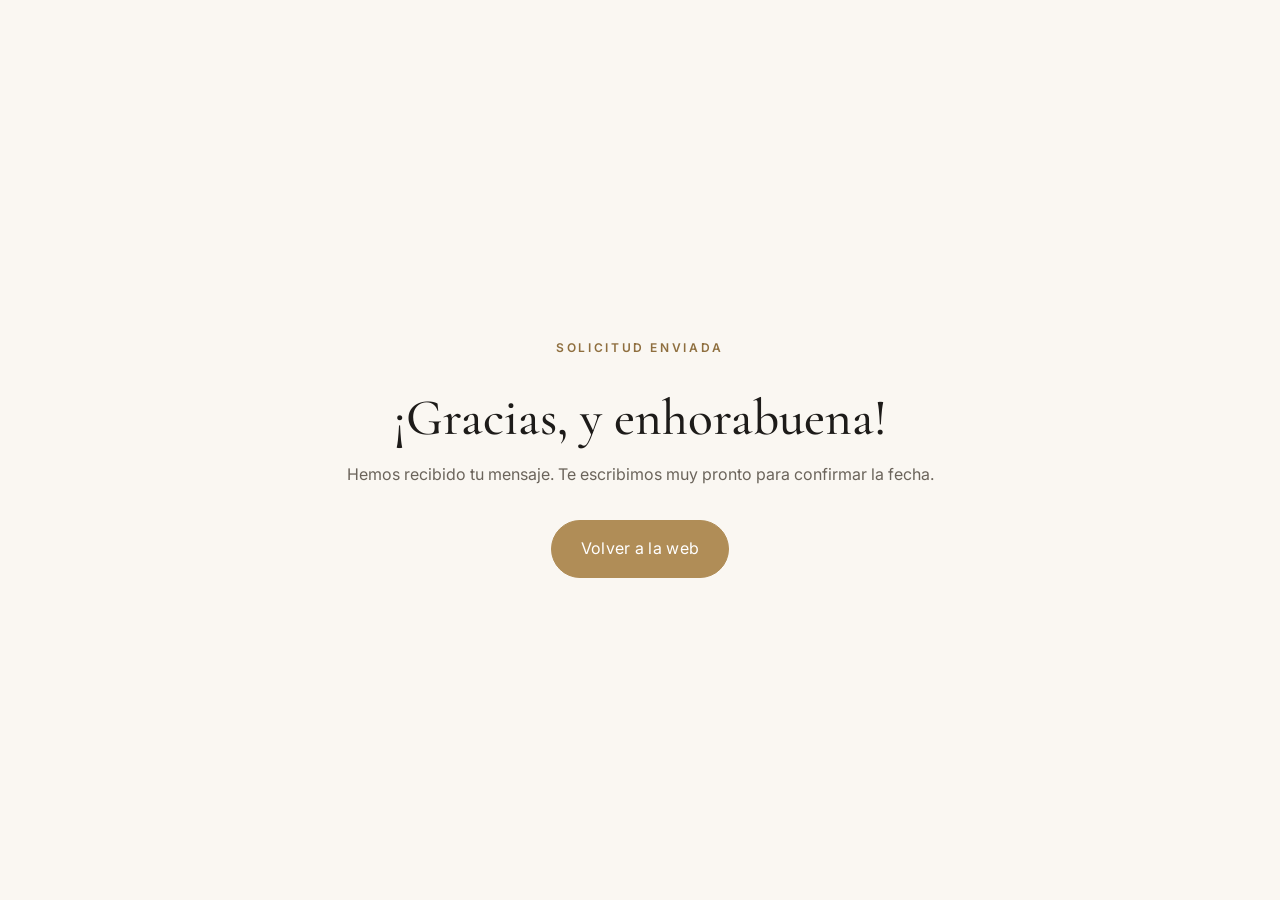
==== web/gracias.html @ d197240b "Rediseño de la web de coche para bodas Web estática nueva (Netlify) con hero, presentación del Golf," ====
<!doctype html>
<html lang="es">
<head>
  <meta charset="utf-8">
  <meta name="viewport" content="width=device-width, initial-scale=1">
  <title>¡Gracias!</title>
  <link href="https://fonts.googleapis.com/css2?family=Cormorant+Garamond:wght@500&family=Inter:wght@400;500&display=swap" rel="stylesheet">
  <link rel="stylesheet" href="styles.css">
</head>
<body>
  <main class="thanks">
    <div>
      <p class="eyebrow dark">Solicitud enviada</p>
      <h2>¡Gracias, y enhorabuena!</h2>
      <p>Hemos recibido tu mensaje. Te escribimos muy pronto para confirmar la fecha.</p>
      <a href="/" class="btn">Volver a la web</a>
    </div>
  </main>
</body>
</html>
---- web/styles.css ----
:root {
  --ivory: #faf7f2;
  --cream: #f2ece2;
  --ink: #1d1b19;
  --muted: #6b645b;
  --gold: #b08d57;
  --gold-dark: #8f6f3f;
  --line: #e4dccf;
  --serif: "Cormorant Garamond", Georgia, serif;
  --sans: "Inter", system-ui, sans-serif;
  --radius: 14px;
}

* { box-sizing: border-box; margin: 0; padding: 0; }
html { scroll-behavior: smooth; }
body { font-family: var(--sans); color: var(--ink); background: var(--ivory); line-height: 1.6; -webkit-font-smoothing: antialiased; }
img { display: block; max-width: 100%; }
a { color: inherit; }
h1, h2, h3 { font-family: var(--serif); font-weight: 500; line-height: 1.1; }
h2 { font-size: clamp(2.2rem, 4.5vw, 3.2rem); margin-bottom: 1rem; }
h3 { font-size: 1.6rem; margin-bottom: .5rem; }
em { font-style: italic; color: var(--gold); }
.hidden { display: none; }

.eyebrow { text-transform: uppercase; letter-spacing: .22em; font-size: .75rem; font-weight: 600; color: #f1e3c8; margin-bottom: 1rem; }
.eyebrow.dark { color: var(--gold-dark); }

/* Botones */
.btn {
  display: inline-block; background: var(--gold); color: #fff; text-decoration: none;
  padding: .95rem 1.8rem; border-radius: 999px; font-weight: 500; letter-spacing: .02em;
  border: 1px solid var(--gold); cursor: pointer; font: inherit; transition: background .2s, transform .2s;
}
.btn:hover { background: var(--gold-dark); border-color: var(--gold-dark); transform: translateY(-1px); }
.btn-ghost { background: transparent; border-color: rgba(255,255,255,.7); color: #fff; }
.btn-ghost:hover { background: rgba(255,255,255,.12); border-color: #fff; }
.btn-small { padding: .55rem 1.2rem; font-size: .9rem; }
.btn-full { width: 100%; }

/* Navegación */
.nav {
  position: fixed; inset: 0 0 auto; z-index: 50; display: flex; align-items: center; justify-content: space-between;
  padding: 1.2rem clamp(1rem, 4vw, 3rem); color: #fff; transition: background .3s, color .3s, box-shadow .3s;
}
.nav.solid { background: rgba(250,247,242,.96); color: var(--ink); box-shadow: 0 1px 0 var(--line); backdrop-filter: blur(8px); }
.brand { font-family: var(--serif); font-size: 1.6rem; font-weight: 600; text-decoration: none; }
.nav-links { display: flex; gap: 2rem; align-items: center; }
.nav-links a { text-decoration: none; font-size: .95rem; }
.nav-links a:not(.btn):hover { color: var(--gold); }
.nav-toggle { display: none; background: none; border: 0; cursor: pointer; width: 32px; height: 24px; position: relative; color: inherit; }
.nav-toggle span { position: absolute; left: 0; right: 0; height: 2px; background: currentColor; }
.nav-toggle span:first-child { top: 6px; }
.nav-toggle span:last-child { bottom: 6px; }

/* Fotos y fallback si falta la imagen */
.photo { width: 100%; height: 100%; object-fit: cover; }
.photo.missing { visibility: hidden; }
.hero-media, .split-media { background: radial-gradient(circle at 30% 30%, #6d5a42, #2a241e 70%); }
.rounded { border-radius: var(--radius); }

/* Hero */
.hero { position: relative; min-height: 100svh; display: flex; align-items: flex-end; color: #fff; overflow: hidden; }
.hero-media { position: absolute; inset: 0; }
.hero-media .photo { animation: zoom 18s ease-out forwards; }
@keyframes zoom { from { transform: scale(1.08); } to { transform: scale(1); } }
.hero-overlay { position: absolute; inset: 0; background: linear-gradient(180deg, rgba(20,16,12,.35) 0%, rgba(20,16,12,.15) 40%, rgba(20,16,12,.8) 100%); }
.hero-content { position: relative; max-width: 760px; padding: 0 clamp(1rem, 6vw, 5rem) clamp(4rem, 12vh, 8rem); }
.hero h1 { font-size: clamp(3rem, 8vw, 5.8rem); margin-bottom: 1.2rem; }
.lead { font-size: clamp(1.05rem, 2vw, 1.25rem); max-width: 540px; opacity: .92; margin-bottom: 2rem; }
.hero-actions { display: flex; flex-wrap: wrap; gap: 1rem; }
.scroll-hint { position: absolute; bottom: 1.5rem; left: 50%; transform: translateX(-50%); color: #fff; text-decoration: none; font-size: 1.4rem; animation: bob 2s infinite; opacity: .8; }
@keyframes bob { 50% { transform: translate(-50%, 6px); } }

/* Franja */
.strip { display: grid; grid-template-columns: repeat(4, 1fr); background: var(--ink); color: #fff; }
.strip-item { padding: 2rem 1.5rem; text-align: center; border-right: 1px solid rgba(255,255,255,.1); }
.strip-item:last-child { border-right: 0; }
.strip-item strong { display: block; font-family: var(--serif); font-size: 1.5rem; font-weight: 500; color: #e6cfa3; }
.strip-item span { font-size: .9rem; opacity: .75; }

/* Secciones */
.section { padding: clamp(4.5rem, 10vw, 8rem) clamp(1rem, 6vw, 5rem); }
.section.alt { background: var(--cream); }
.section-head { text-align: center; max-width: 640px; margin: 0 auto 3.5rem; }

.split { display: grid; grid-template-columns: 1.1fr 1fr; gap: clamp(2rem, 6vw, 5rem); align-items: center; max-width: 1200px; margin: 0 auto; }
.split-media { aspect-ratio: 4/5; border-radius: var(--radius); overflow: hidden; box-shadow: 0 30px 60px -30px rgba(40,30,20,.45); }
.split-text p { color: var(--muted); font-size: 1.08rem; margin-bottom: 1.8rem; }
.specs { list-style: none; margin-bottom: 2.2rem; border-top: 1px solid var(--line); }
.specs li { display: flex; justify-content: space-between; gap: 1rem; padding: .9rem 0; border-bottom: 1px solid var(--line); }
.specs span { color: var(--muted); }

.cards { display: grid; grid-template-columns: repeat(4, 1fr); gap: 1.5rem; max-width: 1200px; margin: 0 auto; }
.card { background: var(--ivory); padding: 2.2rem 1.8rem; border-radius: var(--radius); border: 1px solid var(--line); transition: transform .25s, box-shadow .25s; }
.card:hover { transform: translateY(-4px); box-shadow: 0 20px 40px -25px rgba(40,30,20,.35); }
.card-num { font-family: var(--serif); font-size: 2.4rem; color: var(--gold); margin-bottom: 1rem; }
.card p { color: var(--muted); font-size: .97rem; }

.price {
  max-width: 1200px; margin: 3rem auto 0; display: flex; align-items: center; justify-content: space-between; gap: 2rem; flex-wrap: wrap;
  background: var(--ink); color: #fff; padding: 2.5rem clamp(1.5rem, 4vw, 3.5rem); border-radius: var(--radius);
}
.price .eyebrow.dark { color: #e6cfa3; }
.price-value { font-family: var(--serif); font-size: clamp(2.4rem, 5vw, 3.4rem); line-height: 1; margin-bottom: .6rem; }
.price-note { opacity: .7; max-width: 520px; }

.gallery { display: grid; grid-template-columns: repeat(3, 1fr); gap: 1rem; max-width: 1200px; margin: 0 auto; }
.gallery img { width: 100%; aspect-ratio: 1; object-fit: cover; border-radius: 10px; transition: transform .4s; }
.gallery img:hover { transform: scale(1.02); }
.gallery:empty::after { content: "Añade tus fotos en img/galeria-1.jpg, galeria-2.jpg…"; grid-column: 1 / -1; text-align: center; color: var(--muted); padding: 3rem; border: 1px dashed var(--line); border-radius: var(--radius); }

.faq { max-width: 760px; margin: 0 auto; }
.faq details { border-bottom: 1px solid var(--line); }
.faq summary { cursor: pointer; list-style: none; padding: 1.4rem 2.5rem 1.4rem 0; font-family: var(--serif); font-size: 1.4rem; position: relative; }
.faq summary::-webkit-details-marker { display: none; }
.faq summary::after { content: "+"; position: absolute; right: 0; top: 50%; transform: translateY(-50%); font-size: 1.6rem; color: var(--gold); transition: transform .2s; }
.faq details[open] summary::after { transform: translateY(-50%) rotate(45deg); }
.faq details p { color: var(--muted); padding-bottom: 1.4rem; }

/* Reserva */
.booking { display: grid; grid-template-columns: 1fr 1.1fr; gap: clamp(2rem, 6vw, 5rem); background: #241f1a; color: #fff; }
.booking-text p { opacity: .8; margin-bottom: 2rem; }
.contact-list { list-style: none; }
.contact-list li { display: flex; justify-content: space-between; gap: 1rem; padding: 1rem 0; border-bottom: 1px solid rgba(255,255,255,.12); }
.contact-list span { opacity: .6; }
.contact-list a { text-decoration: none; color: #e6cfa3; }
.contact-list a:hover { text-decoration: underline; }

.form { background: var(--ivory); color: var(--ink); padding: clamp(1.5rem, 4vw, 2.8rem); border-radius: var(--radius); display: grid; gap: 1.1rem; }
.form label { display: grid; gap: .4rem; font-size: .88rem; font-weight: 500; }
.form input, .form textarea { font: inherit; padding: .85rem 1rem; border: 1px solid var(--line); border-radius: 10px; background: #fff; width: 100%; }
.form input:focus, .form textarea:focus { outline: 2px solid var(--gold); outline-offset: 1px; border-color: transparent; }
.form .row { display: grid; grid-template-columns: 1fr 1fr; gap: 1rem; }
.form-note { text-align: center; font-size: .85rem; color: var(--muted); }

.footer { text-align: center; padding: 3rem 1rem; background: var(--ink); color: rgba(255,255,255,.75); }
.footer .brand { color: #fff; display: block; margin-bottom: .3rem; }
.footer .small { font-size: .8rem; opacity: .6; margin-top: 1rem; }

.wa-float {
  position: fixed; right: 1.2rem; bottom: 1.2rem; z-index: 60; width: 58px; height: 58px; border-radius: 50%;
  display: grid; place-items: center; background: #25d366; color: #fff; box-shadow: 0 10px 25px -8px rgba(0,0,0,.4); transition: transform .2s;
}
.wa-float:hover { transform: scale(1.08); }

/* Página de gracias */
.thanks { min-height: 100svh; display: grid; place-items: center; text-align: center; padding: 2rem; }
.thanks p { color: var(--muted); margin: 1rem 0 2rem; }

/* Responsive */
@media (max-width: 960px) {
  .cards { grid-template-columns: repeat(2, 1fr); }
  .split, .booking { grid-template-columns: 1fr; }
  .split-media { aspect-ratio: 4/3; }
}
@media (max-width: 760px) {
  .nav-toggle { display: block; }
  .nav-links {
    position: absolute; top: 100%; left: 0; right: 0; flex-direction: column; gap: 0; background: var(--ivory); color: var(--ink);
    max-height: 0; overflow: hidden; transition: max-height .3s; box-shadow: 0 10px 20px -10px rgba(0,0,0,.2);
  }
  .nav-links.open { max-height: 400px; }
  .nav-links a { padding: 1rem; width: 100%; text-align: center; }
  .nav-links .btn { border-radius: 0; }
  .nav:has(.nav-links.open) { background: var(--ivory); color: var(--ink); }
  .strip { grid-template-columns: repeat(2, 1fr); }
  .strip-item:nth-child(2) { border-right: 0; }
  .strip-item:nth-child(-n+2) { border-bottom: 1px solid rgba(255,255,255,.1); }
  .gallery { grid-template-columns: repeat(2, 1fr); }
  .form .row { grid-template-columns: 1fr; }
}
@media (max-width: 480px) {
  .cards { grid-template-columns: 1fr; }
  .hero-actions .btn { width: 100%; text-align: center; }
}
@media (prefers-reduced-motion: reduce) {
  *, *::before, *::after { animation: none !important; transition: none !important; }
  html { scroll-behavior: auto; }
}
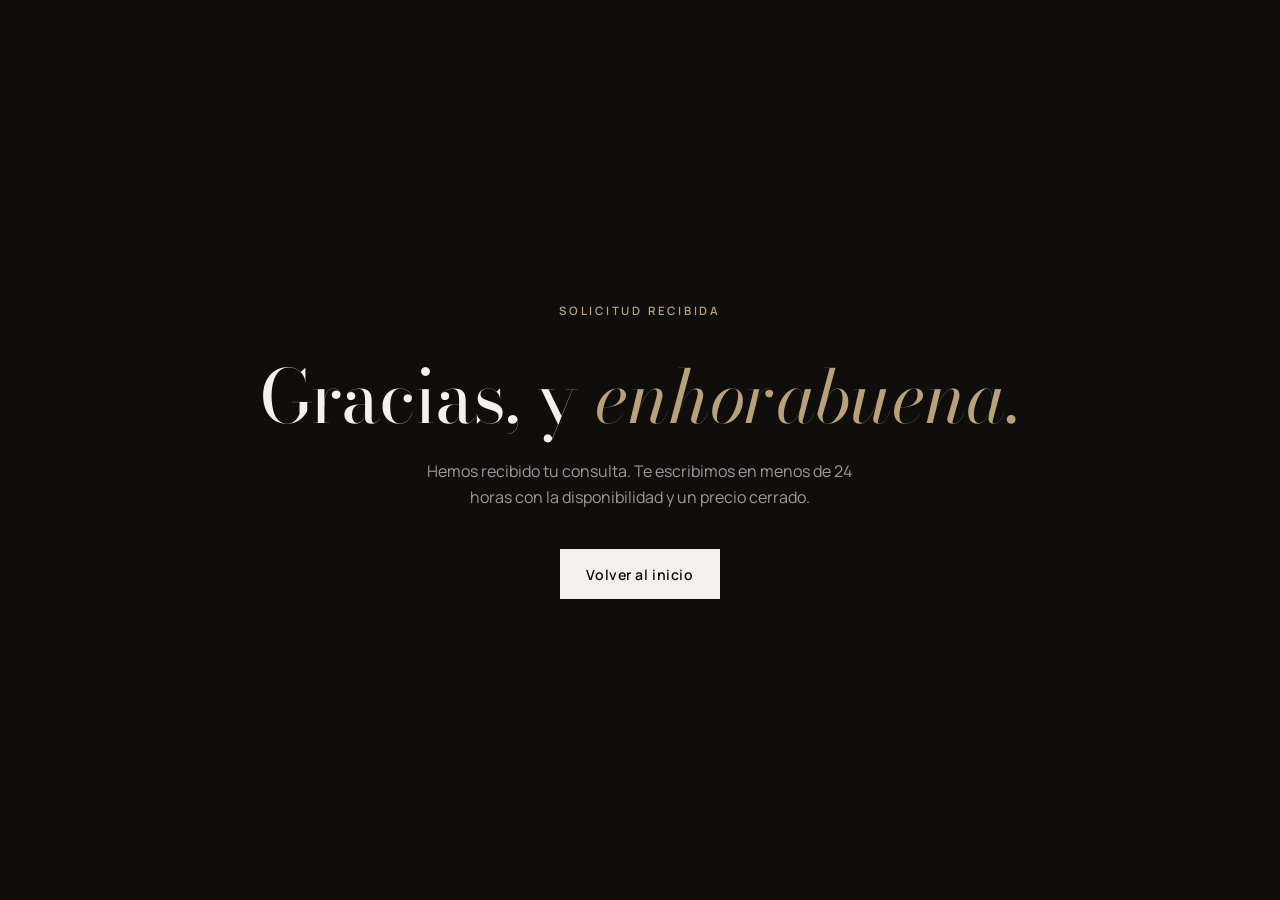
==== commit e5eb5244: "Rediseño profesional de la web de vehículos para eventos Nueva identidad (Cortejo), fotografía edito" ====
--- a/web/gracias.html
+++ b/web/gracias.html
@@ -3,17 +3,20 @@
 <head>
   <meta charset="utf-8">
   <meta name="viewport" content="width=device-width, initial-scale=1">
-  <title>¡Gracias!</title>
-  <link href="https://fonts.googleapis.com/css2?family=Cormorant+Garamond:wght@500&family=Inter:wght@400;500&display=swap" rel="stylesheet">
+  <title>Solicitud recibida · Cortejo</title>
+  <meta name="robots" content="noindex">
+  <link rel="preconnect" href="https://fonts.googleapis.com">
+  <link rel="preconnect" href="https://fonts.gstatic.com" crossorigin>
+  <link href="https://fonts.googleapis.com/css2?family=Bodoni+Moda:ital,opsz,wght@0,6..96,400;1,6..96,400&family=Manrope:wght@400;600&display=swap" rel="stylesheet">
   <link rel="stylesheet" href="styles.css">
 </head>
 <body>
   <main class="thanks">
     <div>
-      <p class="eyebrow dark">Solicitud enviada</p>
-      <h2>¡Gracias, y enhorabuena!</h2>
-      <p>Hemos recibido tu mensaje. Te escribimos muy pronto para confirmar la fecha.</p>
-      <a href="/" class="btn">Volver a la web</a>
+      <p class="kicker light">Solicitud recibida</p>
+      <h1>Gracias, y <em>enhorabuena.</em></h1>
+      <p>Hemos recibido tu consulta. Te escribimos en menos de 24 horas con la disponibilidad y un precio cerrado.</p>
+      <a href="/" class="b b-light">Volver al inicio</a>
     </div>
   </main>
 </body>
--- a/web/styles.css
+++ b/web/styles.css
@@ -1,179 +1,328 @@
+/* ============ Base ============ */
 :root {
-  --ivory: #faf7f2;
-  --cream: #f2ece2;
-  --ink: #1d1b19;
-  --muted: #6b645b;
-  --gold: #b08d57;
-  --gold-dark: #8f6f3f;
-  --line: #e4dccf;
-  --serif: "Cormorant Garamond", Georgia, serif;
-  --sans: "Inter", system-ui, sans-serif;
-  --radius: 14px;
-}
-
-* { box-sizing: border-box; margin: 0; padding: 0; }
-html { scroll-behavior: smooth; }
-body { font-family: var(--sans); color: var(--ink); background: var(--ivory); line-height: 1.6; -webkit-font-smoothing: antialiased; }
+  --ink: #0f0e0d;
+  --ink-2: #1a1816;
+  --bone: #f4f1ec;
+  --paper: #fbfaf7;
+  --stone: #d8d1c6;
+  --mute: #6f685f;
+  --mute-l: rgba(244, 241, 236, .62);
+  --line: rgba(15, 14, 13, .12);
+  --line-l: rgba(244, 241, 236, .16);
+  --accent: #b9a27a;
+  --accent-d: #9c8459;
+  --serif: "Bodoni Moda", "Didot", Georgia, serif;
+  --sans: "Manrope", system-ui, -apple-system, sans-serif;
+  --wrap: 1280px;
+  --gut: clamp(20px, 4.5vw, 64px);
+  --ease: cubic-bezier(.2, .7, .1, 1);
+}
+
+*, *::before, *::after { box-sizing: border-box; }
+* { margin: 0; padding: 0; }
+html { scroll-behavior: smooth; scroll-padding-top: 72px; -webkit-text-size-adjust: 100%; }
+body { font: 400 16px/1.65 var(--sans); color: var(--ink); background: var(--paper); -webkit-font-smoothing: antialiased; overflow-x: hidden; }
 img { display: block; max-width: 100%; }
-a { color: inherit; }
-h1, h2, h3 { font-family: var(--serif); font-weight: 500; line-height: 1.1; }
-h2 { font-size: clamp(2.2rem, 4.5vw, 3.2rem); margin-bottom: 1rem; }
-h3 { font-size: 1.6rem; margin-bottom: .5rem; }
-em { font-style: italic; color: var(--gold); }
-.hidden { display: none; }
-
-.eyebrow { text-transform: uppercase; letter-spacing: .22em; font-size: .75rem; font-weight: 600; color: #f1e3c8; margin-bottom: 1rem; }
-.eyebrow.dark { color: var(--gold-dark); }
+a { color: inherit; text-decoration: none; }
+button, input, select, textarea { font: inherit; color: inherit; }
+::selection { background: var(--accent); color: #fff; }
+
+.wrap { max-width: var(--wrap); margin: 0 auto; padding: 0 var(--gut); }
+
+h1, h2, h3, .statement, .banner-q, .ftr-logo, .logo { font-family: var(--serif); font-weight: 400; letter-spacing: -.01em; }
+h1 em, h2 em, .statement em { font-style: italic; }
+h2 { font-size: clamp(2.3rem, 5vw, 4.1rem); line-height: 1.04; }
+h3 { font-size: 1.55rem; line-height: 1.15; }
+
+.kicker { font-size: .72rem; font-weight: 600; letter-spacing: .24em; text-transform: uppercase; color: var(--accent-d); margin-bottom: 1.4rem; display: flex; align-items: center; gap: .9rem; }
+.kicker::before { content: ""; width: 28px; height: 1px; background: currentColor; }
+.kicker.light { color: var(--accent); }
+.ul { border-bottom: 1px solid currentColor; }
 
 /* Botones */
-.btn {
-  display: inline-block; background: var(--gold); color: #fff; text-decoration: none;
-  padding: .95rem 1.8rem; border-radius: 999px; font-weight: 500; letter-spacing: .02em;
-  border: 1px solid var(--gold); cursor: pointer; font: inherit; transition: background .2s, transform .2s;
-}
-.btn:hover { background: var(--gold-dark); border-color: var(--gold-dark); transform: translateY(-1px); }
-.btn-ghost { background: transparent; border-color: rgba(255,255,255,.7); color: #fff; }
-.btn-ghost:hover { background: rgba(255,255,255,.12); border-color: #fff; }
-.btn-small { padding: .55rem 1.2rem; font-size: .9rem; }
-.btn-full { width: 100%; }
-
-/* Navegación */
-.nav {
-  position: fixed; inset: 0 0 auto; z-index: 50; display: flex; align-items: center; justify-content: space-between;
-  padding: 1.2rem clamp(1rem, 4vw, 3rem); color: #fff; transition: background .3s, color .3s, box-shadow .3s;
-}
-.nav.solid { background: rgba(250,247,242,.96); color: var(--ink); box-shadow: 0 1px 0 var(--line); backdrop-filter: blur(8px); }
-.brand { font-family: var(--serif); font-size: 1.6rem; font-weight: 600; text-decoration: none; }
-.nav-links { display: flex; gap: 2rem; align-items: center; }
-.nav-links a { text-decoration: none; font-size: .95rem; }
-.nav-links a:not(.btn):hover { color: var(--gold); }
-.nav-toggle { display: none; background: none; border: 0; cursor: pointer; width: 32px; height: 24px; position: relative; color: inherit; }
-.nav-toggle span { position: absolute; left: 0; right: 0; height: 2px; background: currentColor; }
-.nav-toggle span:first-child { top: 6px; }
-.nav-toggle span:last-child { bottom: 6px; }
-
-/* Fotos y fallback si falta la imagen */
-.photo { width: 100%; height: 100%; object-fit: cover; }
-.photo.missing { visibility: hidden; }
-.hero-media, .split-media { background: radial-gradient(circle at 30% 30%, #6d5a42, #2a241e 70%); }
-.rounded { border-radius: var(--radius); }
-
-/* Hero */
-.hero { position: relative; min-height: 100svh; display: flex; align-items: flex-end; color: #fff; overflow: hidden; }
-.hero-media { position: absolute; inset: 0; }
-.hero-media .photo { animation: zoom 18s ease-out forwards; }
-@keyframes zoom { from { transform: scale(1.08); } to { transform: scale(1); } }
-.hero-overlay { position: absolute; inset: 0; background: linear-gradient(180deg, rgba(20,16,12,.35) 0%, rgba(20,16,12,.15) 40%, rgba(20,16,12,.8) 100%); }
-.hero-content { position: relative; max-width: 760px; padding: 0 clamp(1rem, 6vw, 5rem) clamp(4rem, 12vh, 8rem); }
-.hero h1 { font-size: clamp(3rem, 8vw, 5.8rem); margin-bottom: 1.2rem; }
-.lead { font-size: clamp(1.05rem, 2vw, 1.25rem); max-width: 540px; opacity: .92; margin-bottom: 2rem; }
-.hero-actions { display: flex; flex-wrap: wrap; gap: 1rem; }
-.scroll-hint { position: absolute; bottom: 1.5rem; left: 50%; transform: translateX(-50%); color: #fff; text-decoration: none; font-size: 1.4rem; animation: bob 2s infinite; opacity: .8; }
-@keyframes bob { 50% { transform: translate(-50%, 6px); } }
-
-/* Franja */
-.strip { display: grid; grid-template-columns: repeat(4, 1fr); background: var(--ink); color: #fff; }
-.strip-item { padding: 2rem 1.5rem; text-align: center; border-right: 1px solid rgba(255,255,255,.1); }
-.strip-item:last-child { border-right: 0; }
-.strip-item strong { display: block; font-family: var(--serif); font-size: 1.5rem; font-weight: 500; color: #e6cfa3; }
-.strip-item span { font-size: .9rem; opacity: .75; }
-
-/* Secciones */
-.section { padding: clamp(4.5rem, 10vw, 8rem) clamp(1rem, 6vw, 5rem); }
-.section.alt { background: var(--cream); }
-.section-head { text-align: center; max-width: 640px; margin: 0 auto 3.5rem; }
-
-.split { display: grid; grid-template-columns: 1.1fr 1fr; gap: clamp(2rem, 6vw, 5rem); align-items: center; max-width: 1200px; margin: 0 auto; }
-.split-media { aspect-ratio: 4/5; border-radius: var(--radius); overflow: hidden; box-shadow: 0 30px 60px -30px rgba(40,30,20,.45); }
-.split-text p { color: var(--muted); font-size: 1.08rem; margin-bottom: 1.8rem; }
-.specs { list-style: none; margin-bottom: 2.2rem; border-top: 1px solid var(--line); }
-.specs li { display: flex; justify-content: space-between; gap: 1rem; padding: .9rem 0; border-bottom: 1px solid var(--line); }
-.specs span { color: var(--muted); }
-
-.cards { display: grid; grid-template-columns: repeat(4, 1fr); gap: 1.5rem; max-width: 1200px; margin: 0 auto; }
-.card { background: var(--ivory); padding: 2.2rem 1.8rem; border-radius: var(--radius); border: 1px solid var(--line); transition: transform .25s, box-shadow .25s; }
-.card:hover { transform: translateY(-4px); box-shadow: 0 20px 40px -25px rgba(40,30,20,.35); }
-.card-num { font-family: var(--serif); font-size: 2.4rem; color: var(--gold); margin-bottom: 1rem; }
-.card p { color: var(--muted); font-size: .97rem; }
-
-.price {
-  max-width: 1200px; margin: 3rem auto 0; display: flex; align-items: center; justify-content: space-between; gap: 2rem; flex-wrap: wrap;
-  background: var(--ink); color: #fff; padding: 2.5rem clamp(1.5rem, 4vw, 3.5rem); border-radius: var(--radius);
-}
-.price .eyebrow.dark { color: #e6cfa3; }
-.price-value { font-family: var(--serif); font-size: clamp(2.4rem, 5vw, 3.4rem); line-height: 1; margin-bottom: .6rem; }
-.price-note { opacity: .7; max-width: 520px; }
-
-.gallery { display: grid; grid-template-columns: repeat(3, 1fr); gap: 1rem; max-width: 1200px; margin: 0 auto; }
-.gallery img { width: 100%; aspect-ratio: 1; object-fit: cover; border-radius: 10px; transition: transform .4s; }
-.gallery img:hover { transform: scale(1.02); }
-.gallery:empty::after { content: "Añade tus fotos en img/galeria-1.jpg, galeria-2.jpg…"; grid-column: 1 / -1; text-align: center; color: var(--muted); padding: 3rem; border: 1px dashed var(--line); border-radius: var(--radius); }
-
-.faq { max-width: 760px; margin: 0 auto; }
+.b { display: inline-flex; align-items: center; justify-content: center; gap: .6rem; height: 50px; padding: 0 1.6rem; font-size: .88rem; font-weight: 600; letter-spacing: .04em; border: 1px solid transparent; border-radius: 0; cursor: pointer; transition: background .25s, color .25s, border-color .25s; white-space: nowrap; }
+.b span { transition: transform .25s var(--ease); }
+.b:hover span { transform: translateX(4px); }
+.b-accent { background: var(--accent); color: var(--ink); }
+.b-accent:hover { background: #cdb88f; }
+.b-light { background: var(--bone); color: var(--ink); }
+.b-light:hover { background: #fff; }
+.b-line { border-color: var(--ink); }
+.b-line:hover { background: var(--ink); color: var(--bone); }
+.b-block { width: 100%; }
+
+/* ============ Header ============ */
+.hdr { position: fixed; inset: 0 0 auto; z-index: 100; color: var(--bone); transition: background .35s, color .35s, box-shadow .35s; }
+.hdr-in { max-width: var(--wrap); margin: 0 auto; padding: 0 var(--gut); height: 76px; display: flex; align-items: center; justify-content: space-between; gap: 2rem; }
+.hdr.solid { background: rgba(251, 250, 247, .94); color: var(--ink); backdrop-filter: blur(14px); -webkit-backdrop-filter: blur(14px); box-shadow: 0 1px 0 var(--line); }
+.logo { font-size: 1.7rem; letter-spacing: .02em; font-style: italic; }
+.menu { display: flex; gap: 2.2rem; font-size: .86rem; font-weight: 500; }
+.menu a { position: relative; padding: .3rem 0; }
+.menu a::after { content: ""; position: absolute; left: 0; right: 0; bottom: 0; height: 1px; background: currentColor; transform: scaleX(0); transform-origin: right; transition: transform .35s var(--ease); }
+.menu a:hover::after { transform: scaleX(1); transform-origin: left; }
+.hdr-cta { display: flex; align-items: center; gap: 1.4rem; }
+.hdr-tel { font-size: .86rem; font-weight: 600; letter-spacing: .02em; }
+.hdr .b { height: 42px; padding: 0 1.2rem; }
+.hdr.solid .b-light { background: var(--ink); color: var(--bone); }
+.burger { display: none; width: 40px; height: 40px; background: none; border: 0; cursor: pointer; position: relative; }
+.burger i { position: absolute; left: 9px; right: 9px; height: 1.5px; background: currentColor; transition: transform .3s var(--ease), top .3s; }
+.burger i:first-child { top: 15px; }
+.burger i:last-child { top: 23px; }
+.burger[aria-expanded="true"] i:first-child { top: 19px; transform: rotate(45deg); }
+.burger[aria-expanded="true"] i:last-child { top: 19px; transform: rotate(-45deg); }
+
+/* ============ Hero ============ */
+.hero { position: relative; min-height: 100vh; min-height: 100svh; display: flex; flex-direction: column; justify-content: flex-end; color: var(--bone); background: var(--ink); overflow: hidden; }
+.hero-img { position: absolute; inset: 0; }
+.hero-img img { width: 100%; height: 100%; object-fit: cover; object-position: 65% 60%; transform: scale(1.06); animation: settle 2.4s var(--ease) forwards; }
+@keyframes settle { to { transform: scale(1); } }
+.hero-shade { position: absolute; inset: 0; background: linear-gradient(90deg, rgba(10,9,8,.78) 0%, rgba(10,9,8,.35) 55%, rgba(10,9,8,.1) 100%), linear-gradient(0deg, rgba(10,9,8,.85) 0%, rgba(10,9,8,0) 45%); }
+.hero-body { position: relative; width: 100%; padding-bottom: clamp(2.5rem, 6vh, 4rem); }
+.hero h1 { font-size: clamp(3.1rem, 8.4vw, 7.4rem); line-height: .98; margin-bottom: 1.6rem; max-width: 12ch; }
+.hero h1 em { color: var(--accent); }
+.hero-sub { max-width: 46ch; font-size: clamp(1rem, 1.4vw, 1.12rem); color: var(--mute-l); }
+
+.quick { position: relative; z-index: 2; width: calc(100% - 2 * var(--gut)); max-width: calc(var(--wrap) - 2 * var(--gut)); margin: 0 auto clamp(1.5rem, 5vh, 3rem); display: grid; grid-template-columns: 1fr 1fr 1.3fr auto; background: rgba(244, 241, 236, .08); border: 1px solid var(--line-l); backdrop-filter: blur(18px); -webkit-backdrop-filter: blur(18px); }
+.qf { display: flex; flex-direction: column; justify-content: center; padding: .9rem 1.4rem; border-right: 1px solid var(--line-l); min-width: 0; }
+.qf span { font-size: .66rem; font-weight: 600; letter-spacing: .2em; text-transform: uppercase; color: var(--accent); margin-bottom: .2rem; }
+.qf input, .qf select { background: none; border: 0; outline: 0; color: var(--bone); font-size: 1rem; padding: .15rem 0; width: 100%; color-scheme: dark; appearance: none; -webkit-appearance: none; }
+.qf select { cursor: pointer; background: url("data:image/svg+xml,%3Csvg xmlns='http://www.w3.org/2000/svg' width='10' height='6'%3E%3Cpath d='M1 1l4 4 4-4' fill='none' stroke='%23b9a27a' stroke-width='1.4'/%3E%3C/svg%3E") right center no-repeat; }
+.qf select option { color: var(--ink); }
+.qf input::placeholder { color: rgba(244, 241, 236, .45); }
+.qf-btn { height: auto; min-height: 72px; padding: 0 2rem; }
+
+/* ============ Garantías ============ */
+.assure { background: var(--ink); color: var(--bone); border-top: 1px solid var(--line-l); }
+.assure-in { display: grid; grid-template-columns: repeat(4, 1fr); }
+.assure-in > div { padding: 1.7rem 1.4rem 1.7rem 0; display: flex; flex-direction: column; gap: .15rem; }
+.assure-in > div + div { padding-left: 1.6rem; border-left: 1px solid var(--line-l); }
+.assure b { font-weight: 600; font-size: .92rem; }
+.assure span { font-size: .84rem; color: var(--mute-l); }
+
+/* ============ Secciones ============ */
+.sec { padding: clamp(5rem, 11vw, 9.5rem) 0; }
+.sec-dark { background: var(--ink); color: var(--bone); }
+.sec-bone { background: var(--bone); }
+.sec-head { margin-bottom: clamp(3rem, 6vw, 5rem); }
+.sec-head.row { display: grid; grid-template-columns: 1.1fr 1fr; gap: 3rem; align-items: end; }
+.sec-head.center { text-align: center; max-width: 760px; margin-left: auto; margin-right: auto; }
+.sec-head.center .kicker { justify-content: center; }
+.sec-head.center .kicker::before { display: none; }
+.sec-lead { color: var(--mute); font-size: 1.06rem; max-width: 46ch; }
+.sec-head.center .sec-lead { margin: 1.4rem auto 0; }
+.sec-dark .sec-lead { color: var(--mute-l); }
+
+/* Intro */
+.intro-grid { display: grid; grid-template-columns: 1.25fr 1fr; gap: clamp(3rem, 7vw, 7rem); align-items: center; }
+.statement { font-size: clamp(1.7rem, 2.9vw, 2.4rem); line-height: 1.22; margin-bottom: 3rem; }
+.statement em { color: var(--accent-d); }
+.intro-cols { display: grid; grid-template-columns: 1fr 1fr; gap: 2.2rem; color: var(--mute); font-size: .97rem; padding-top: 2rem; border-top: 1px solid var(--line); }
+.intro-fig img { width: 100%; aspect-ratio: 4/5; object-fit: cover; }
+.intro-fig figcaption { margin-top: .9rem; font-size: .8rem; color: var(--mute); letter-spacing: .02em; }
+
+/* Ocasiones */
+.occ { display: grid; grid-template-columns: repeat(4, 1fr); gap: 1px; background: var(--line-l); border: 1px solid var(--line-l); }
+.occ-card { position: relative; aspect-ratio: 3/4.4; overflow: hidden; background: var(--ink); display: flex; align-items: flex-end; }
+.occ-card img { position: absolute; inset: 0; width: 100%; height: 100%; object-fit: cover; opacity: .72; transition: transform 1.2s var(--ease), opacity .6s; }
+.occ-card::after { content: ""; position: absolute; inset: 0; background: linear-gradient(0deg, rgba(10,9,8,.92) 0%, rgba(10,9,8,.2) 55%, rgba(10,9,8,0) 100%); }
+.occ-card:hover img { transform: scale(1.06); opacity: .9; }
+.occ-txt { position: relative; z-index: 1; padding: 1.6rem; }
+.occ-txt span { display: block; font-size: .72rem; letter-spacing: .2em; color: var(--accent); margin-bottom: .8rem; }
+.occ-txt h3 { font-size: 1.9rem; margin-bottom: .6rem; }
+.occ-txt p { font-size: .88rem; color: var(--mute-l); max-height: 0; opacity: 0; overflow: hidden; transition: max-height .6s var(--ease), opacity .4s; }
+.occ-card:hover .occ-txt p, .occ-card:focus-visible .occ-txt p { max-height: 8rem; opacity: 1; }
+
+/* Vehículo */
+.car { display: grid; grid-template-columns: 1.6fr 1fr; border: 1px solid var(--line); background: #fff; }
+.car-photo { position: relative; min-height: 460px; background: var(--bone); overflow: hidden; }
+.car-photo img { position: absolute; inset: 0; width: 100%; height: 100%; object-fit: cover; z-index: 1; }
+.car-photo.no-img img { display: none; }
+.car-ph { position: absolute; inset: 0; display: flex; flex-direction: column; align-items: center; justify-content: center; gap: 1.2rem; color: var(--stone); padding: 2rem; text-align: center; }
+.car-ph svg { width: min(70%, 380px); }
+.car-ph span { font-size: .82rem; color: var(--mute); }
+.car-ph code { font-size: .8rem; background: #fff; padding: .1rem .4rem; }
+.specs { padding: clamp(1.6rem, 3vw, 2.8rem); display: flex; flex-direction: column; justify-content: center; }
+.specs div { display: grid; grid-template-columns: 7.5rem 1fr; gap: 1rem; padding: 1.05rem 0; border-bottom: 1px solid var(--line); }
+.specs div:last-child { border-bottom: 0; }
+.specs dt { font-size: .7rem; font-weight: 600; letter-spacing: .18em; text-transform: uppercase; color: var(--mute); padding-top: .2rem; }
+.specs dd { font-size: .98rem; }
+
+/* Tarifas */
+.plans { display: grid; grid-template-columns: repeat(3, 1fr); gap: 1.4rem; align-items: stretch; }
+.plan { position: relative; background: var(--paper); padding: clamp(2rem, 3vw, 2.8rem); display: flex; flex-direction: column; border: 1px solid var(--line); }
+.plan h3 { font-size: 2rem; margin-bottom: .7rem; }
+.plan-desc { color: var(--mute); font-size: .94rem; min-height: 3.2em; }
+.plan-price { font-family: var(--serif); font-size: 2.6rem; line-height: 1; margin: 2rem 0 1.8rem; padding-bottom: 1.8rem; border-bottom: 1px solid var(--line); }
+.plan-price small { font-family: var(--sans); font-size: .78rem; font-weight: 500; color: var(--mute); letter-spacing: .04em; display: block; margin-bottom: .5rem; }
+.plan-price.ask { font-size: 1.7rem; font-style: italic; }
+.plan ul { list-style: none; display: grid; gap: .8rem; margin-bottom: 2.4rem; flex: 1; }
+.plan li { padding-left: 1.6rem; position: relative; font-size: .94rem; }
+.plan li::before { content: ""; position: absolute; left: 0; top: .72em; width: .8rem; height: 1px; background: var(--accent-d); }
+.plan-hl { background: var(--ink); color: var(--bone); border-color: var(--ink); }
+.plan-hl .plan-desc, .plan-hl .plan-price small { color: var(--mute-l); }
+.plan-hl .plan-price { border-color: var(--line-l); }
+.plan-hl li::before { background: var(--accent); }
+.plan-tag { position: absolute; top: 0; right: 0; background: var(--accent); color: var(--ink); font-size: .66rem; font-weight: 600; letter-spacing: .18em; text-transform: uppercase; padding: .45rem .9rem; }
+.plans-note { text-align: center; color: var(--mute); font-size: .88rem; margin-top: 2.2rem; }
+
+/* Proceso */
+.steps { list-style: none; display: grid; grid-template-columns: repeat(4, 1fr); border-top: 1px solid var(--ink); }
+.steps li { padding: 2.2rem 2rem 0 0; position: relative; }
+.steps li + li { padding-left: 2rem; border-left: 1px solid var(--line); }
+.steps .n { display: block; font-family: var(--serif); font-style: italic; font-size: 3.6rem; line-height: 1; color: var(--accent-d); margin-bottom: 1.6rem; }
+.steps h3 { margin-bottom: .7rem; }
+.steps p { color: var(--mute); font-size: .95rem; }
+
+/* Banner */
+.banner { position: relative; min-height: 78vh; display: flex; align-items: center; color: var(--bone); overflow: hidden; background: var(--ink); }
+.banner > img { position: absolute; inset: 0; width: 100%; height: 115%; object-fit: cover; will-change: transform; }
+.banner-shade { position: absolute; inset: 0; background: rgba(10, 9, 8, .52); }
+.banner-in { position: relative; width: 100%; text-align: center; display: flex; flex-direction: column; align-items: center; gap: 2.6rem; }
+.banner-q { font-size: clamp(2.3rem, 5.6vw, 4.8rem); line-height: 1.08; font-style: italic; }
+
+/* FAQ */
+.faq-grid { display: grid; grid-template-columns: 1fr 1.35fr; gap: clamp(3rem, 7vw, 7rem); align-items: start; }
+.faq-side { position: sticky; top: 120px; }
+.faq-side h2 { margin-bottom: 1.6rem; }
+.faq { border-top: 1px solid var(--ink); }
 .faq details { border-bottom: 1px solid var(--line); }
-.faq summary { cursor: pointer; list-style: none; padding: 1.4rem 2.5rem 1.4rem 0; font-family: var(--serif); font-size: 1.4rem; position: relative; }
+.faq summary { list-style: none; cursor: pointer; display: flex; justify-content: space-between; align-items: center; gap: 2rem; padding: 1.6rem 0; font-size: 1.12rem; font-weight: 500; }
 .faq summary::-webkit-details-marker { display: none; }
-.faq summary::after { content: "+"; position: absolute; right: 0; top: 50%; transform: translateY(-50%); font-size: 1.6rem; color: var(--gold); transition: transform .2s; }
-.faq details[open] summary::after { transform: translateY(-50%) rotate(45deg); }
-.faq details p { color: var(--muted); padding-bottom: 1.4rem; }
+.faq summary::after { content: ""; flex: none; width: 14px; height: 14px; background: linear-gradient(currentColor, currentColor) center/100% 1.5px no-repeat, linear-gradient(currentColor, currentColor) center/1.5px 100% no-repeat; transition: transform .35s var(--ease); }
+.faq details[open] summary::after { transform: rotate(45deg); }
+.faq details p { color: var(--mute); padding: 0 3rem 1.8rem 0; max-width: 60ch; }
 
 /* Reserva */
-.booking { display: grid; grid-template-columns: 1fr 1.1fr; gap: clamp(2rem, 6vw, 5rem); background: #241f1a; color: #fff; }
-.booking-text p { opacity: .8; margin-bottom: 2rem; }
-.contact-list { list-style: none; }
-.contact-list li { display: flex; justify-content: space-between; gap: 1rem; padding: 1rem 0; border-bottom: 1px solid rgba(255,255,255,.12); }
-.contact-list span { opacity: .6; }
-.contact-list a { text-decoration: none; color: #e6cfa3; }
-.contact-list a:hover { text-decoration: underline; }
-
-.form { background: var(--ivory); color: var(--ink); padding: clamp(1.5rem, 4vw, 2.8rem); border-radius: var(--radius); display: grid; gap: 1.1rem; }
-.form label { display: grid; gap: .4rem; font-size: .88rem; font-weight: 500; }
-.form input, .form textarea { font: inherit; padding: .85rem 1rem; border: 1px solid var(--line); border-radius: 10px; background: #fff; width: 100%; }
-.form input:focus, .form textarea:focus { outline: 2px solid var(--gold); outline-offset: 1px; border-color: transparent; }
-.form .row { display: grid; grid-template-columns: 1fr 1fr; gap: 1rem; }
-.form-note { text-align: center; font-size: .85rem; color: var(--muted); }
-
-.footer { text-align: center; padding: 3rem 1rem; background: var(--ink); color: rgba(255,255,255,.75); }
-.footer .brand { color: #fff; display: block; margin-bottom: .3rem; }
-.footer .small { font-size: .8rem; opacity: .6; margin-top: 1rem; }
-
-.wa-float {
-  position: fixed; right: 1.2rem; bottom: 1.2rem; z-index: 60; width: 58px; height: 58px; border-radius: 50%;
-  display: grid; place-items: center; background: #25d366; color: #fff; box-shadow: 0 10px 25px -8px rgba(0,0,0,.4); transition: transform .2s;
-}
-.wa-float:hover { transform: scale(1.08); }
-
-/* Página de gracias */
-.thanks { min-height: 100svh; display: grid; place-items: center; text-align: center; padding: 2rem; }
-.thanks p { color: var(--muted); margin: 1rem 0 2rem; }
-
-/* Responsive */
-@media (max-width: 960px) {
-  .cards { grid-template-columns: repeat(2, 1fr); }
-  .split, .booking { grid-template-columns: 1fr; }
-  .split-media { aspect-ratio: 4/3; }
-}
-@media (max-width: 760px) {
-  .nav-toggle { display: block; }
-  .nav-links {
-    position: absolute; top: 100%; left: 0; right: 0; flex-direction: column; gap: 0; background: var(--ivory); color: var(--ink);
-    max-height: 0; overflow: hidden; transition: max-height .3s; box-shadow: 0 10px 20px -10px rgba(0,0,0,.2);
-  }
-  .nav-links.open { max-height: 400px; }
-  .nav-links a { padding: 1rem; width: 100%; text-align: center; }
-  .nav-links .btn { border-radius: 0; }
-  .nav:has(.nav-links.open) { background: var(--ivory); color: var(--ink); }
-  .strip { grid-template-columns: repeat(2, 1fr); }
-  .strip-item:nth-child(2) { border-right: 0; }
-  .strip-item:nth-child(-n+2) { border-bottom: 1px solid rgba(255,255,255,.1); }
-  .gallery { grid-template-columns: repeat(2, 1fr); }
-  .form .row { grid-template-columns: 1fr; }
-}
-@media (max-width: 480px) {
-  .cards { grid-template-columns: 1fr; }
-  .hero-actions .btn { width: 100%; text-align: center; }
-}
+.book-grid { display: grid; grid-template-columns: 1fr 1.25fr; gap: clamp(3rem, 7vw, 7rem); align-items: start; }
+.book-lead { color: var(--mute-l); margin: 1.6rem 0 3rem; font-size: 1.06rem; max-width: 38ch; }
+.contact { list-style: none; border-top: 1px solid var(--line-l); }
+.contact li { display: flex; justify-content: space-between; gap: 1rem; padding: 1.2rem 0; border-bottom: 1px solid var(--line-l); font-size: .94rem; }
+.contact span { color: var(--mute-l); }
+.contact b { font-weight: 500; }
+.contact a:hover b { color: var(--accent); }
+
+.book { background: var(--paper); color: var(--ink); padding: clamp(1.6rem, 4vw, 3rem); display: grid; gap: 1rem; }
+.seg { border: 0; display: flex; flex-wrap: wrap; gap: .5rem; margin-bottom: .6rem; }
+.seg legend { font-size: .7rem; font-weight: 600; letter-spacing: .18em; text-transform: uppercase; color: var(--mute); margin-bottom: .9rem; }
+.seg label { cursor: pointer; }
+.seg input { position: absolute; opacity: 0; pointer-events: none; }
+.seg span { display: inline-block; padding: .55rem .8rem; border: 1px solid var(--line); font-size: .86rem; transition: all .2s; }
+.seg label:hover span { border-color: var(--ink); }
+.seg input:checked + span { background: var(--ink); color: var(--bone); border-color: var(--ink); }
+.seg input:focus-visible + span { outline: 2px solid var(--accent); outline-offset: 2px; }
+.f2 { display: grid; grid-template-columns: 1fr 1fr; gap: 1rem; }
+
+.fl { position: relative; display: block; }
+.fl input, .fl select, .fl textarea { width: 100%; background: transparent; border: 0; border-bottom: 1px solid var(--stone); padding: 1.55rem 0 .55rem; font-size: 1rem; outline: 0; border-radius: 0; transition: border-color .25s; appearance: none; -webkit-appearance: none; }
+.fl textarea { resize: vertical; min-height: 5.5rem; }
+.fl select { cursor: pointer; background: url("data:image/svg+xml,%3Csvg xmlns='http://www.w3.org/2000/svg' width='10' height='6'%3E%3Cpath d='M1 1l4 4 4-4' fill='none' stroke='%236f685f' stroke-width='1.4'/%3E%3C/svg%3E") right 1.1rem no-repeat; background-position: right 0 bottom 1rem; }
+.fl > span { position: absolute; left: 0; top: 1.5rem; font-size: 1rem; color: var(--mute); pointer-events: none; transform-origin: left top; transition: transform .25s var(--ease), color .25s; }
+.fl input:focus, .fl select:focus, .fl textarea:focus { border-color: var(--ink); }
+.fl input:focus + span, .fl textarea:focus + span,
+.fl input:not(:placeholder-shown) + span, .fl textarea:not(:placeholder-shown) + span,
+.fl select + span, .fl input[type="date"] + span { transform: translateY(-1.15rem) scale(.74); color: var(--accent-d); letter-spacing: .04em; }
+.chk { display: flex; gap: .7rem; align-items: flex-start; font-size: .84rem; color: var(--mute); cursor: pointer; margin: .4rem 0 .6rem; }
+.chk input { margin-top: .25rem; accent-color: var(--ink); width: 16px; height: 16px; flex: none; }
+
+/* ============ Footer ============ */
+.ftr { background: var(--ink-2); color: var(--bone); padding: clamp(4rem, 8vw, 6rem) 0 2rem; }
+.ftr-top { display: flex; justify-content: space-between; align-items: flex-end; gap: 2rem; flex-wrap: wrap; padding-bottom: 3rem; border-bottom: 1px solid var(--line-l); }
+.ftr-logo { font-size: clamp(3.2rem, 9vw, 7rem); line-height: .9; font-style: italic; }
+.ftr-tag { color: var(--mute-l); font-size: .9rem; max-width: 34ch; }
+.ftr-cols { display: grid; grid-template-columns: repeat(3, 1fr); gap: 2rem; padding: 3rem 0; }
+.ftr-cols h4 { font-size: .7rem; font-weight: 600; letter-spacing: .2em; text-transform: uppercase; color: var(--accent); margin-bottom: 1.2rem; }
+.ftr-cols a { display: block; color: var(--mute-l); font-size: .92rem; padding: .3rem 0; transition: color .2s; }
+.ftr-cols a:hover { color: var(--bone); }
+.ftr-bot { display: flex; justify-content: space-between; gap: 1rem; font-size: .8rem; color: var(--mute-l); padding-top: 1.6rem; border-top: 1px solid var(--line-l); }
+.totop:hover { color: var(--bone); }
+
+/* Barra móvil */
+.mbar { display: none; }
+.menu-cta { display: none; }
+
+/* Gracias */
+.thanks { min-height: 100vh; min-height: 100svh; display: grid; place-items: center; text-align: center; padding: 2rem var(--gut); background: var(--ink); color: var(--bone); }
+.thanks .kicker { justify-content: center; }
+.thanks .kicker::before { display: none; }
+.thanks h1 { font-size: clamp(2.6rem, 6vw, 4.6rem); line-height: 1.05; margin-bottom: 1.4rem; }
+.thanks h1 em { color: var(--accent); }
+.thanks p { color: var(--mute-l); max-width: 44ch; margin: 0 auto 2.4rem; }
+
+/* ============ Animación de entrada ============ */
+.js .reveal { opacity: 0; transform: translateY(26px); transition: opacity 1s var(--ease), transform 1s var(--ease); }
+.js .reveal.in { opacity: 1; transform: none; }
+
+/* ============ Responsive ============ */
+@media (max-width: 1100px) {
+  .menu { gap: 1.5rem; }
+  .hdr-tel { display: none; }
+  .occ { grid-template-columns: repeat(2, 1fr); }
+  .occ-card { aspect-ratio: 4/4.4; }
+  .occ-txt p { max-height: none; opacity: 1; }
+}
+
+@media (max-width: 900px) {
+  .burger { display: block; }
+  .hdr-cta .b { display: none; }
+  .menu { position: fixed; inset: 76px 0 auto; height: calc(100vh - 76px); height: calc(100svh - 76px); flex-direction: column; gap: 0; padding: 1.5rem var(--gut); background: var(--paper); color: var(--ink); transform: translateY(-8px); opacity: 0; visibility: hidden; transition: opacity .3s, transform .3s var(--ease), visibility .3s; }
+  .menu.open { opacity: 1; visibility: visible; transform: none; }
+  .menu a { font-family: var(--serif); font-size: 2rem; padding: .9rem 0; border-bottom: 1px solid var(--line); }
+  .menu a::after { display: none; }
+  .menu .menu-cta { display: block; margin-top: 2rem; border: 0; font-family: var(--sans); font-size: 1rem; font-weight: 600; background: var(--ink); color: var(--bone); text-align: center; padding: 1.1rem; }
+  .hdr.menu-open { background: var(--paper); color: var(--ink); }
+
+  .quick { grid-template-columns: 1fr 1fr; }
+  .qf:nth-child(2) { border-right: 0; }
+  .qf:nth-child(-n+2) { border-bottom: 1px solid var(--line-l); }
+  .qf:nth-child(3) { border-right: 0; grid-column: 1 / -1; border-bottom: 1px solid var(--line-l); }
+  .qf-btn { grid-column: 1 / -1; min-height: 56px; }
+
+  .assure-in { grid-template-columns: 1fr 1fr; }
+  .assure-in > div:nth-child(3) { padding-left: 0; border-left: 0; }
+  .assure-in > div:nth-child(-n+2) { border-bottom: 1px solid var(--line-l); }
+
+  .intro-grid, .sec-head.row, .faq-grid, .book-grid { grid-template-columns: 1fr; }
+  .intro-fig { max-width: 520px; }
+  .faq-side { position: static; }
+  .car { grid-template-columns: 1fr; }
+  .car-photo { min-height: 0; aspect-ratio: 16/10; }
+  .plans { grid-template-columns: 1fr; max-width: 520px; margin: 0 auto; }
+  .steps { grid-template-columns: 1fr 1fr; row-gap: 3rem; }
+  .steps li:nth-child(3) { padding-left: 0; border-left: 0; }
+
+  .mbar { display: grid; grid-template-columns: 1fr 1fr 1.2fr; position: fixed; left: 0; right: 0; bottom: 0; z-index: 90; background: var(--ink); color: var(--bone); border-top: 1px solid var(--line-l); padding-bottom: env(safe-area-inset-bottom); transform: translateY(100%); transition: transform .4s var(--ease); }
+  .mbar.show { transform: none; }
+  .mbar a { display: flex; align-items: center; justify-content: center; height: 58px; font-size: .84rem; font-weight: 600; letter-spacing: .04em; }
+  .mbar a + a { border-left: 1px solid var(--line-l); }
+  .mbar .mbar-hl { background: var(--accent); color: var(--ink); border-left: 0; }
+  .ftr { padding-bottom: 6rem; }
+}
+
+@media (max-width: 600px) {
+  .hero h1 { font-size: clamp(2.4rem, 11.6vw, 3.4rem); }
+  .hero-body { padding-bottom: 1.8rem; }
+  .quick { grid-template-columns: 1fr; }
+  .qf { border-right: 0 !important; border-bottom: 1px solid var(--line-l); padding: .75rem 1.1rem; }
+  .qf:nth-child(n) { grid-column: auto; }
+  .assure-in > div { padding: 1.2rem .8rem 1.2rem 0; }
+  .assure-in > div + div { padding-left: .9rem; }
+  .assure-in > div:nth-child(3) { padding-left: 0; }
+  .intro-cols { grid-template-columns: 1fr; gap: 1.2rem; }
+  .occ { grid-template-columns: 1fr; }
+  .occ-card { aspect-ratio: 4/3.6; }
+  .specs div { grid-template-columns: 1fr; gap: .2rem; }
+  .steps { grid-template-columns: 1fr; }
+  .steps li, .steps li + li { padding: 1.8rem 0 0; border-left: 0; }
+  .steps li + li { border-top: 1px solid var(--line); margin-top: 1.8rem; }
+  .f2 { grid-template-columns: 1fr; }
+  .faq details p { padding-right: 0; }
+  .ftr-cols { grid-template-columns: 1fr 1fr; }
+  .ftr-bot { flex-direction: column; }
+  .banner { min-height: 64vh; }
+}
+
 @media (prefers-reduced-motion: reduce) {
+  html { scroll-behavior: auto; }
   *, *::before, *::after { animation: none !important; transition: none !important; }
-  html { scroll-behavior: auto; }
-}
+  .js .reveal { opacity: 1; transform: none; }
+}
